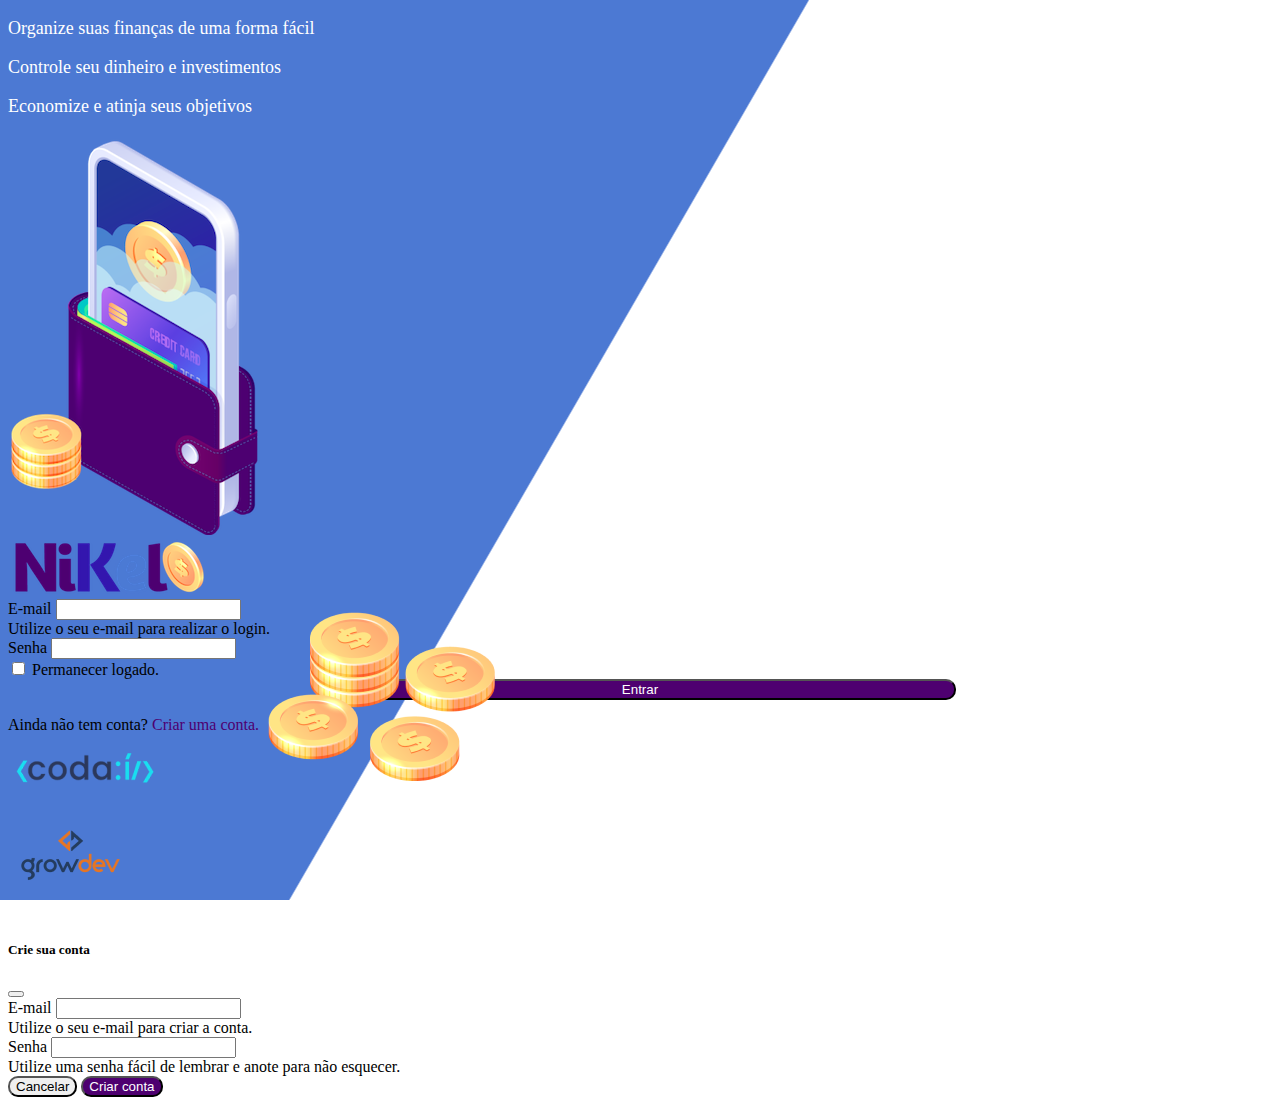
==== public/index.html @ a203d486 "Iniciando o Git" ====
<!DOCTYPE html>
<html lang="pt">
<head>
    <meta charset="UTF-8">
    <meta http-equiv="X-UA-Compatible" content="IE=edge">
    <meta name="viewport" content="width=device-width, initial-scale=1.0">
    <title>Nikel</title>
    <link href="https://cdn.jsdelivr.net/npm/bootstrap@5.1.3/dist/css/bootstrap.min.css" rel="stylesheet" integrity="sha384-1BmE4kWBq78iYhFldvKuhfTAU6auU8tT94WrHftjDbrCEXSU1oBoqyl2QvZ6jIW3" crossorigin="anonymous">
    <link rel="stylesheet" href="./CSS/style.css">
</head>
<body id="login">
    <main>
        <div class="container">
            <div class="row vh-100">
                <div class="col d-flex justify-content-center my-5 flex-column">
                    <div class="text-login">
                        <p>Organize suas finanças de uma forma fácil</p>
                        <p>Controle seu dinheiro e investimentos</p>
                        <p>Economize e atinja seus objetivos</p>
                    </div>
                    <div class="text-center">
                        <img src="./assets/images/pocket.png" alt="image pocket" class="img-fluid">
                        <img src="./assets/images/coins.png" alt="image coins" class="img-fluid d-none d-md-inline coins" srcset="">
                    </div>
                </div>
                <div class="col d-flex my-5 justify-content-center flex-column">
                    <div class="container">
                        <div class="row">
                            <div class="col">
                                <div class="text-center mb-3">
                                    <img src="./assets/images/nikel-logo.png" alt="image logo" class="image-fluid">
                                </div>
                            </div>
                        </div>
                    </div>
                    <div class="row">
                        <div class="col">
                            <form id="login-form">
                                <div class="mb-3">
                                  <label for="email-input" class="form-label">E-mail</label>
                                  <input type="email" class="form-control" id="email-input" aria-describedby="emailHelp">
                                  <div id="emailHelp" class="form-text">Utilize o seu e-mail para realizar o login.</div>
                                </div>
                                <div class="mb-3">
                                  <label for="password-input" class="form-label">Senha</label>
                                  <input type="password" class="form-control" id="password-input">
                                </div>
                                <div class="mb-3 form-check">
                                  <input type="checkbox" class="form-check-input" id="session-check">
                                  <label class="form-check-label" for="session-check">Permanecer logado.</label>
                                </div>
                                <button type="submit" class="btn button-login">Entrar</button>
                              </form>
                        </div>
                    </div>
                    <div class="row">
                        <div class="col">
                           <p id="link-conta" class="text-center mt-2 form-text" data-bs-toggle="modal" data-bs-target="#register-modal">
                               Ainda não tem conta? <span class="link-default"> Criar uma conta. </span>
                           </p> 
                        </div>
                    </div>
                    <div class="row">
                        <div class="col">
                           <div class="text-center mt-5">
                               <img src="./assets/images/codai-logo.png" alt="" srcset="">
                           </div> 
                        </div>
                    </div>
                    <div class="row">
                        <div class="col">
                           <div class="text-center">
                               <img src="./assets/images/growdev-logo.png" alt="" srcset="">
                           </div> 
                        </div>
                    </div>
                </div>
            </div>
        </div> 
  <!-- Modal -->
  <div class="modal fade" id="register-modal" tabindex="-1" aria-labelledby="exampleModalLabel" aria-hidden="true">
    <div class="modal-dialog">
      <div class="modal-content">
        <div class="modal-header">
          <h5 class="modal-title" id="exampleModalLabel">Crie sua conta</h5>
          <button type="button" class="btn-close" data-bs-dismiss="modal" aria-label="Close"></button>
        </div>
        <form id="create-form">
        <div class="modal-body">
            
                <div class="mb-3">
                  <label for="email-create-input" class="form-label">E-mail</label>
                  <input type="email" class="form-control" id="email-create-input" aria-describedby="emailHelp" required>
                  <div id="emailHelp" class="form-text">Utilize o seu e-mail para criar a conta.</div>
                </div>
                <div class="mb-3">
                  <label for="password-create-input" class="form-label">Senha</label>
                  <input type="password" class="form-control" id="password-create-input" required>
                  <div id="emailHelp" class="form-text">Utilize uma senha fácil de lembrar e anote para não esquecer.</div>
                </div>             
        </div>
        <div class="modal-footer">
          <button type="button" class="btn btn-secondary button-cancel" data-bs-dismiss="modal">Cancelar</button>
          <button type="submit" class="btn button-default">Criar conta</button>
        </div>
        </form>
      </div>
    </div>
  </div>
    </main>    
    <script src="https://cdn.jsdelivr.net/npm/bootstrap@5.1.3/dist/js/bootstrap.bundle.min.js" integrity="sha384-ka7Sk0Gln4gmtz2MlQnikT1wXgYsOg+OMhuP+IlRH9sENBO0LRn5q+8nbTov4+1p" crossorigin="anonymous"></script>
<script src="./js/index.js"></script>
</body>
</html>
---- public/CSS/style.css ----
#login {
    background: linear-gradient(120deg, #4c79d3 44.9%, #ffffff 45%) no-repeat fixed;
}

#app {
    background: linear-gradient(120deg, #ffffff 44.9%, #4c79d3 45%) no-repeat fixed;
}

header {
    border-bottom: 1px, solid #bebcbc;
    padding: 5px;
    background-color: #ffffff;
}

.color-primary {
    color: #4e0070;
}

.color-secondary {
    color: #4c79d3;
}

.icon-detail {
    font-size: 50px;
    margin-right: 10px;
    vertical-align: middle;
}

.text-login {
    color: white;
    font-size: 18px;
    font-weight: 500;
}

.coins {
    position: absolute;
    bottom: 100px;
}

.button-login {
    border-radius: 10px;
    background-color: #4e0070;
    color: #ffffff;
    width: 50%;
    margin: 0 25%;
}

.button-default {
    border-radius: 10px;
    background-color: #4e0070;
    color: #ffffff; 
}

.button-cancel {
    border-radius: 10px;
}

.button-float {
    border-radius: 100%;
    height: 60px;
    width: 60px;
    position: fixed;
    padding: 0 !important;
    bottom: 1rem;
    right: 2rem;
    font-size: 35px;
    border: 2px solid #4e0070;
    background-color: #4e0070;
    color: white;
}

.button-float:hover {
    border: 2px solid #4c79d3;
    background-color: white;
    color: #4c79d3;
}

.button-login:hover, .button-default:hover {
    background: #4c79d3;
    color: #ffffff;  
}

.link-default {
    color:#4e0070;
    cursor: pointer;
}
.link-default:hover{
    color: #4c79d3;
}

.info {
    background-color: white;
    border-radius: 20px 20px 0px 0px;
    padding: 20px 0px 0px 0px;
}

.logout {
    min-width: 5rem !important;
}

.menu {
    margin-right: 20px;
}
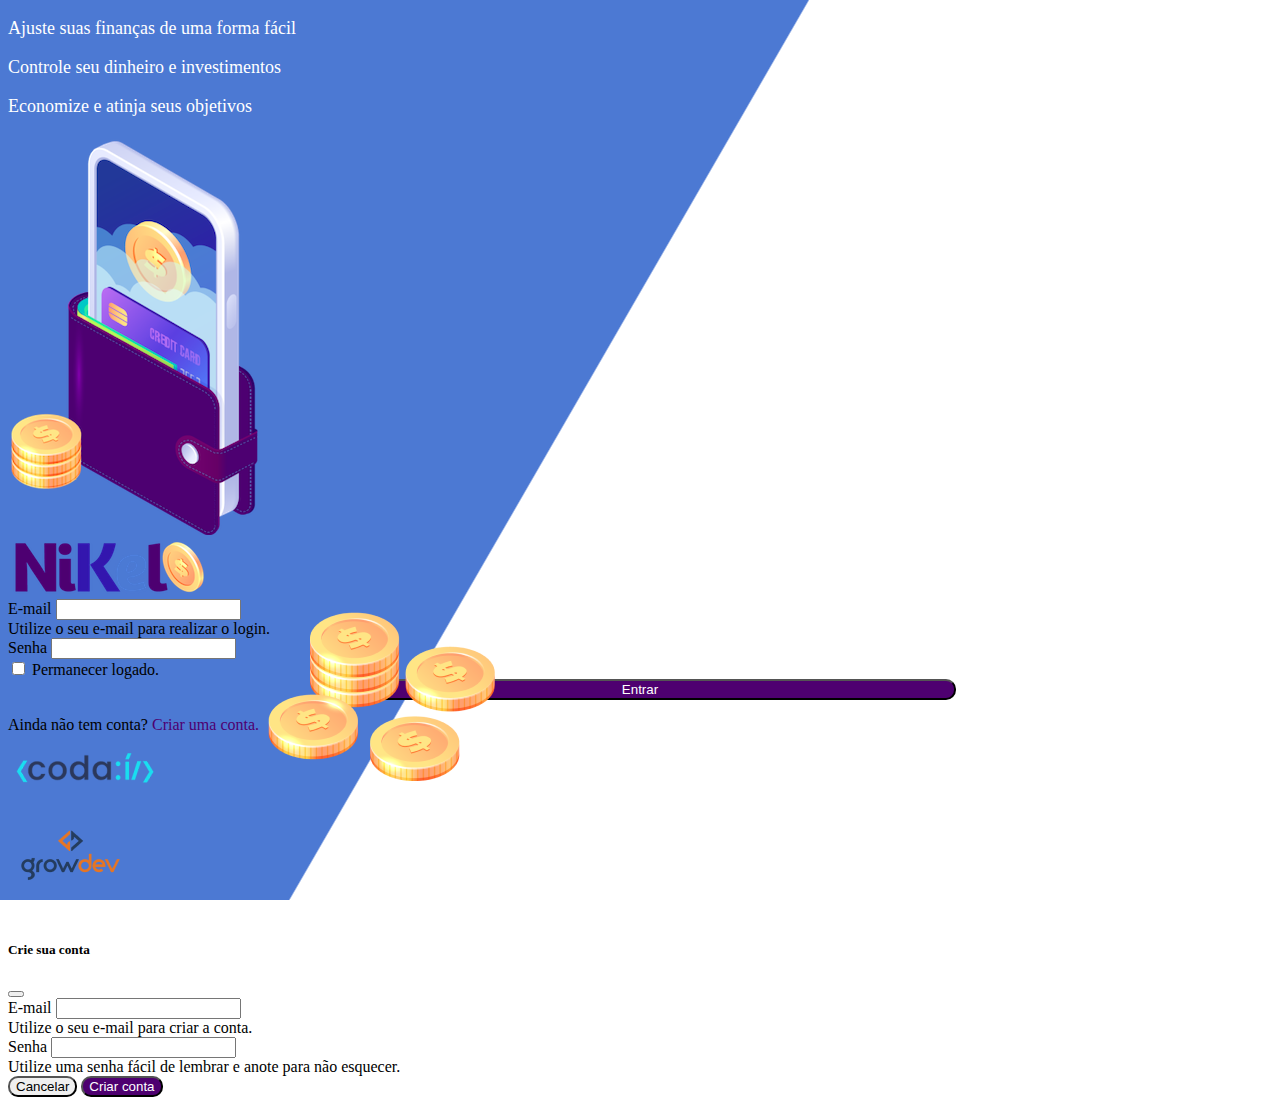
==== commit 2ec3ba5a: "Alterado o text-login" ====
--- a/public/index.html
+++ b/public/index.html
@@ -14,7 +14,7 @@
             <div class="row vh-100">
                 <div class="col d-flex justify-content-center my-5 flex-column">
                     <div class="text-login">
-                        <p>Organize suas finanças de uma forma fácil</p>
+                        <p>Ajuste suas finanças de uma forma fácil</p>
                         <p>Controle seu dinheiro e investimentos</p>
                         <p>Economize e atinja seus objetivos</p>
                     </div>
